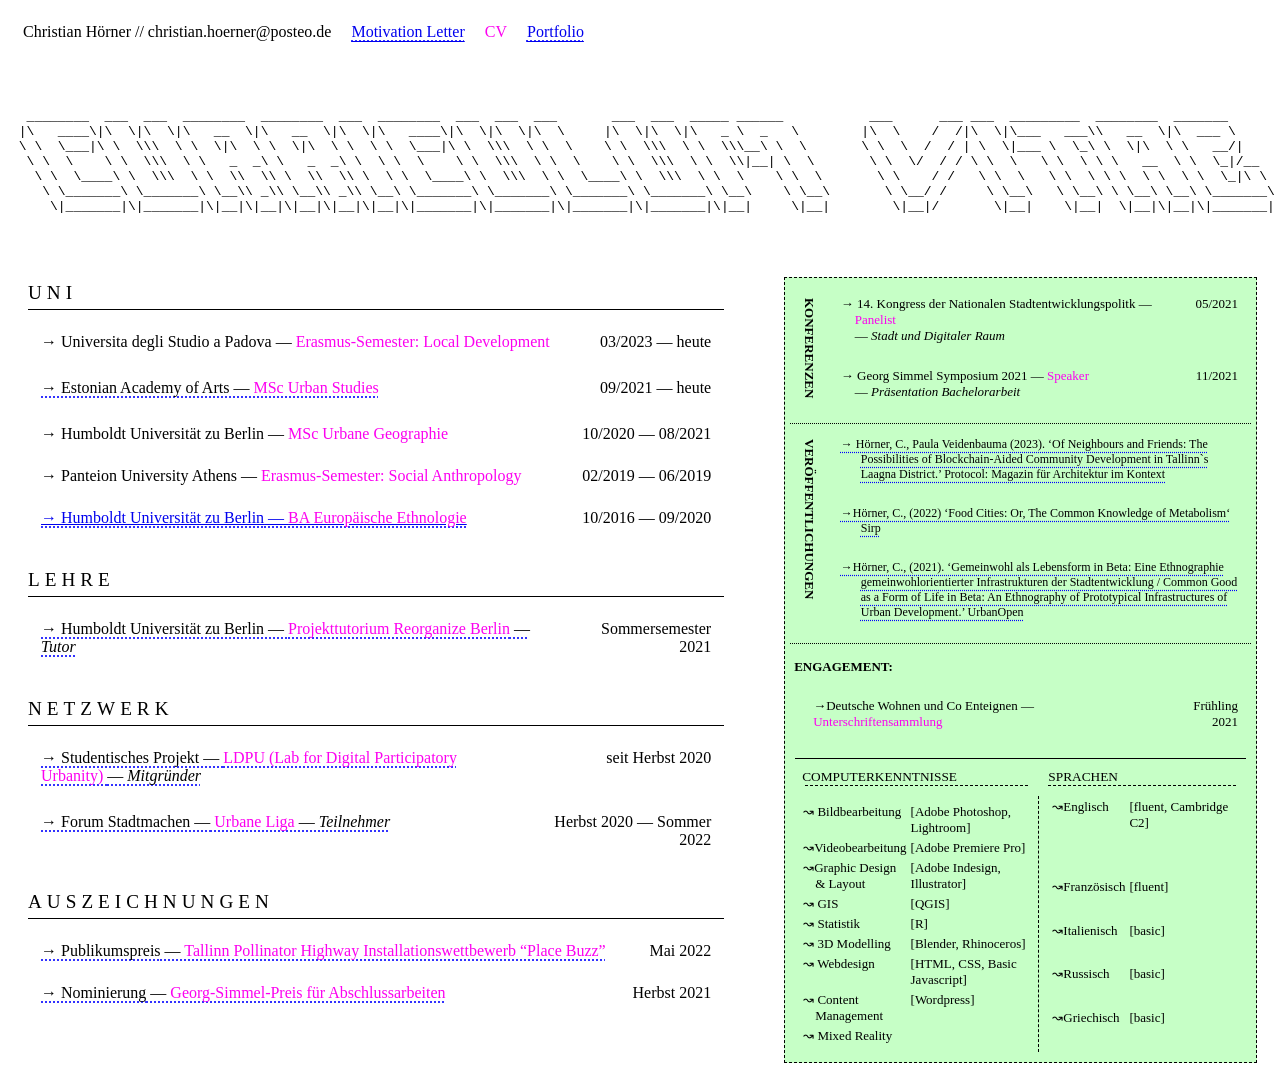
==== cv.html @ 8b1e1972 "Update and rename good_cv_v3.html to cv.html" ====
<head>

    <script type="text/javascript">
      var spanText = function spanText(text) {
      var string = text.innerText;
      var spaned = '';
      for (var i = 0; i < string.length; i++) {
        if(string.substring(i, i + 1) === ' ') spaned += string.substring(i, i + 1);
        else spaned += '<span>' + string.substring(i, i + 1) + '</span>';
      }
      text.innerHTML = spaned;
    }
    
    var headline = document.querySelector("h1");
    
    spanText(headline);
    
    let animations = document.querySelectorAll('.animation');
    
    animations.forEach(animation => {
      let letters = animation.querySelectorAll('span');
      letters.forEach((letter, i) => {
        letter.style.animationDelay = (i * 0.1) + 's';
      })
    })
    
      function toggle(id){
        var e = document.getElementById(id);
         
        if (e.style.display == "none"){
           e.style.display = "";
        } else {
           e.style.display = "none";
        }
      }
      function show_moti(id) {
        document.getElementById("moti").style.display = 'block'
        document.getElementById("portfolio1").style.display = 'none'
        document.getElementById("portfolio2").style.display = 'none'
        document.getElementById("cv1").style.display = 'none'
        document.getElementById("cv2").style.display = 'none'
      }
      function show_cv(id) {
        document.getElementById("cv1").style.display = 'block'
        document.getElementById("cv2").style.display = 'block'
        document.getElementById("portfolio1").style.display = 'none'
        document.getElementById("portfolio2").style.display = 'none'
        document.getElementById("moti").style.display = 'none'
    
    
    
      }
      function show_portfolio(id) {
        document.getElementById("portfolio1").style.display = 'block'
        document.getElementById("portfolio2").style.display = 'block'
        document.getElementById("cv1").style.display = 'none'
        document.getElementById("cv2").style.display = 'none'
        document.getElementById("moti").style.display = 'none'
    
      }
    </script>
    <style>
        onload {
            animation: blink;
            animation-delay: 0;
        }
        p {
          margin: 10px ; font-weight: 100px; font-family:"tobiasregular";
        }
        .details{
            font-size: 14px;
        }
        h1{
          font-size: larger; 
          font-weight: 100; 
          /* text-decoration: underline;  */
          text-underline-offset: 10px;
          /* text-underline-position: above; */
          margin-top: 15px; 
          margin-bottom: 10px;
          /* writing-mode: vertical-lr; */
          /* text-orientation: upright; */
          /* border-right: 1px dotted black; */
          padding-bottom: 5px;
          border-bottom: 1px solid black;
          letter-spacing: 5px;
          font-family: "denimregular";
          
    
        }
        h2{
            font-size: small; 
          /* font-weight: bold;  */
          /* text-decoration: underline;  */
          margin-top: 15px; 
          margin-bottom: 10px;
          writing-mode: vertical-lr;
          /* text-orientation: upright; */
          /* border-right: 1px dotted black; */
          /* padding: 5px; */
          font-family: "denimregular"
        }
        h5{
          margin-bottom: 5px; margin-top: 5px ; font-family:"denimregular"; font-size: large; text-decoration: underline;
        }
        
        div {
          margin: 5px;
          /* border: 1px dotted black; */
          /* width: 50%; */
        }
        img{
          margin: 10px;
        }
        .imagess{
          max-height: 100vh;
          height: 100%;
          width: 100%;
          /* object-fit: fill; */
        }
        .image_writing{
          max-height: 200px;
        }
    
        .image_ud{
          max-width: 100%;
        }
        .section_heading{
          text-align: left;
          margin-top: 7%;
          margin-bottom: 50px;
          margin-left: -50px;
          /* margin-right: auto; */
          padding-top: 50px;
        }
        .non-writing-descriptor{
          background-color: rgba(0, 0, 255, 0.078);
        }
        
        .subtable{
            border: none;
            margin: 5px;
            margin-left: 100px;
            /* margin-right: auto; */         
        }
        .pagediv{
            margin-left: auto;
            margin-right: auto;
            border: 1px black;
            align-items: center;
            display: flex;
            flex-direction: column;
        }
        .title{
            /* margin: 5px; */
            /* margin-left: -50px; */
            /* border: 3px solid rgb(0, 255, 0); */
            max-width: 1200px;
            margin-top: 50px;
            margin-left: auto;
            margin-right: auto;
        }
        .h1{
            margin-top: 20px;
            /* border-bottom: 3px dashed rgb(252, 1, 240); */
            /* margin-left:  -70px; */
            display: block;
            font: 700;
        }
        .entry_last{
            font-style: italic;
        }
        .position{
            color: rgb(252, 1, 240);
        }
        .institution{
            text-shadow: 2px;
            font-weight: 200;
        }
        .date{
            text
        }
        .quote{
            margin-left: 20px;
            display: block;
            font-size: 12px
        }
        h1 span {
      display: inline-block;
      animation: slideLeft 1.5s forwards;
      opacity: 0;
      transition-timing-function: cubic-bezier(0.075, 0.82, 0.165, 1);
      }
    
      table {
      /* border:2px solid rgb(252, 1, 240); */
      width: 100%;
      /* max-width: 1000px; */
      /* margin-left: auto; */
      /* margin-right: auto; */
        }
        td, th {
            /* border: 1px dotted rgb(39, 1, 252);  */
            vertical-align: top;
            max-width: 1000px;
            font-family:"tobiasregular";
        }
        tr {
        }
        button {
        margin: 7px;
        color: blueviolet;
        }
        .aligncenter{
        text-align: center;
      }
        /* hr{ */
            width: 100%;
            color: rgb(255, 0, 255);
            border-style: dashed;
            size: 1px;
        }
        .cv{
            border-left: 3px solid rgb(93, 252, 1);
        }
        .container_a{
            display: flex;
            flex-direction: row;
        }
        .container_b{
            display: flex;
            flex-direction: column;
        }
        nav{
            position: fixed;
            width: 100%;
            margin-left: 50px;
        }
        ul li{
        margin-left: 2em;
        text-indent: -2em;
        }
        .link {
          text-decoration: underline;
          color: blue;
        }
        .entries {
          margin-top: 20px;
          border: 1px solid rgb(252, 1, 240);
          padding: 10px;
        }
        .moti {
          /* margin-top: 200px; */
        }
        .c1 {
          color:#000000;
          font-weight:400;
          text-decoration:none;
          vertical-align:baseline;
          font-size:11pt;
          font-family:"Arial";
          font-style:normal}
        .c0 {
          padding-top:0pt;
          padding-bottom:0pt;
          line-height:1.15;
          orphans:2;
          widows:2;
          text-align:left}
        .c2 {
          height:11pt
        }
        .c3{
          background-color:#ffffff;
          max-width:451.4pt;
          padding:72pt 72pt 72pt 72pt}
        .cv_grid_row {
            display: flex;
            flex-direction: row;
            /* height:100vh ; */
            /* border: #000000 1px solid; */
            /* flex-wrap: wrap; */
        } 
        .cv_grid_column_left {
            display: flex;
            flex-direction: column;
            /* border-top: 1px dotted black; */
            width: 60%;
            margin-right: 50px;
        }
        .cv_grid_column_right {
            display: flex;
            flex-direction: column;
            border: 1px dashed black;
            width: 40%;
            background-color: rgba(0, 255, 0, 0.224);
            margin-top: 30px;
            height: fit-content;
        }
        .category_left {
            border-top: 1px dotted black;
            /* display: flex; */
            /* flex-direction: row; */

        }
        .category_right {
            /* border-top: 1px dotted black; */
            display: flex;
            flex-direction: row;
        }   
        .category_right_b {
            /* border-top: 1px dotted black; */
            display: flex;
            flex-direction: column;
        }
        .hyperlink {
            cursor: help;
            /* color: blue; */
            /* text-decoration: underline; */
            /* color: blue; */
            text-decoration: underline dotted;
            text-decoration-color: blue;
            text-underline-offset: 4px;
        }
        .hyperlink_b {
            cursor: alias;
            color: blue;
            /* text-decoration: underline; */
            /* color: blue; */
            text-decoration: underline dotted;
            text-decoration-color: blue;
            text-underline-offset: 4px;
            text-align: right;
        }
        .hyperlink_c {
            cursor: alias;
            /* color: blue; */
            /* text-decoration: underline; */
            /* color: blue; */
            text-decoration: underline dotted;
            text-decoration-color: blue;
            text-underline-offset: 4px;
            text-align: right;
        }
        .hyperlink_veröffentlichung {
            cursor: alias;
            text-decoration: underline dotted;
            text-decoration-color: blue;
            text-underline-offset: 4px;
            /* text-align: right; */
            margin-left: 20px;
            display: block;
            font-size: 12px
        }
        .hyperlink_top {
            /* cursor: help; */
            color: blue;
            /* text-decoration: underline; */
            /* color: blue; */
            text-decoration: underline dotted;
            text-decoration-color: blue;
            text-underline-offset: 4px;
        }
        .hyperlink:hover .position, 
        .hyperlink:hover {
            color: rgb(93, 252, 1);
            text-decoration-color: rgb(93, 252, 1);
        }
        .hyperlink_b:hover .position, 
        .hyperlink_b:hover {
            color: rgb(93, 252, 1);
            text-decoration-color: rgb(93, 252, 1)
        }
        .hyperlink_c:hover .position, 
        .hyperlink_c:hover {
            color: rgb(252, 252, 1);
            text-decoration-color: rgb(93, 252, 1)
        }
        .hyperlink_veröffentlichung:hover .position, 
        .hyperlink_veröffentlichung:hover {
            color: rgb(93, 252, 1);
            text-decoration-color: rgb(93, 252, 1)
        }
        .hyperlink_top:hover .position, 
        .hyperlink_top:hover {
            color: rgb(252, 1, 240);
            text-decoration-color: rgb(252, 1, 240);
        }
        .blinking-text {
        animation: blink 1.5s ease-in-out 3;
      }
      @keyframes slideLeft {
      from {
        opacity: 0;
        transform: translateX(200px);
      } 
      to {
        opacity: 1;
        transform: translateX(0%);
      }
      }
      @keyframes blink {
        0% { opacity: 1; }
        50% { opacity: 0; }
        100% { opacity: 1; }
      }

      @font-face {
        font-family: 'tobiasregular';
        src: url('https://endboss-hire-chris.hotglue.me/data.head.167361035856') format('woff2'),
             url('https://endboss-hire-chris.hotglue.me/data.head.167361035855') format('woff');
        font-weight: normal;
        font-style: normal;
    
        }
        @font-face {
            font-family: 'tobiasbold';
            src: url('https://endboss-hire-chris.hotglue.me/data.head.167361035392') format('woff2'),
                url('https://endboss-hire-chris.hotglue.me/data.head.167361035391') format('woff');
            font-weight: normal;
            font-style: normal;
    
        }
        @font-face {
            font-family: 'denimbold';
            src: url('https://endboss-hire-chris.hotglue.me/data.head.167371999521') format('woff2'),
                url('https://endboss-hire-chris.hotglue.me/data.head.167371999520') format('woff');
            font-weight: normal;
            font-style: normal;
    
        }
        @font-face {
            font-family: 'denimregular';
            src: url('https://endboss-hire-chris.hotglue.me/data.head.167371999521') format('woff2'),
                url('https://endboss-hire-chris.hotglue.me/data.head.167371999520') format('woff');
            font-weight: normal;
            font-style: normal;
    
        }
    </style>
    </head>
<body>
    <header>
        <!-- <div class="pagediv"> -->
            <div class="container_a" style="padding-top: 5px;">
                    <p>
                        Christian Hörner // christian.hoerner@posteo.de
                    </p>
                    <p class="hyperlink_top">
                        <a href="https://endboss-hire-chris.hotglue.me/start" /*onclick="show_moti(id)"*/>Motivation Letter</a>
                    </p>
                </td>
                <td>
                    <p style="color: rgb(252, 1, 240);">
                        CV
                    </p>
                </td>
                <td>
                    <p class="hyperlink_top">
                        <a href="https://endboss-hire-chris.hotglue.me/portfolio" onclick="show_portfolio(id)">Portfolio</a>
                    </p>
                </td>
            </tr>
        </div>
    </header>
<header>
    <table>
        <tr>
            <td>
            <p class="title">
                <pre>
  ________  ___  ___  ________  ________  ___  ________  ___  ___  ___       ___  ___  _____ ______           ___      ___ ___  _________  ________  _______      
 |\   ____\|\  \|\  \|\   __  \|\   __  \|\  \|\   ____\|\  \|\  \|\  \     |\  \|\  \|\   _ \  _   \        |\  \    /  /|\  \|\___   ___\\   __  \|\  ___ \     
 \ \  \___|\ \  \\\  \ \  \|\  \ \  \|\  \ \  \ \  \___|\ \  \\\  \ \  \    \ \  \\\  \ \  \\\__\ \  \       \ \  \  /  / | \  \|___ \  \_\ \  \|\  \ \   __/|    
  \ \  \    \ \  \\\  \ \   _  _\ \   _  _\ \  \ \  \    \ \  \\\  \ \  \    \ \  \\\  \ \  \\|__| \  \       \ \  \/  / / \ \  \   \ \  \ \ \   __  \ \  \_|/__  
   \ \  \____\ \  \\\  \ \  \\  \\ \  \\  \\ \  \ \  \____\ \  \\\  \ \  \____\ \  \\\  \ \  \    \ \  \       \ \    / /   \ \  \   \ \  \ \ \  \ \  \ \  \_|\ \ 
    \ \_______\ \_______\ \__\\ _\\ \__\\ _\\ \__\ \_______\ \_______\ \_______\ \_______\ \__\    \ \__\       \ \__/ /     \ \__\   \ \__\ \ \__\ \__\ \_______\
     \|_______|\|_______|\|__|\|__|\|__|\|__|\|__|\|_______|\|_______|\|_______|\|_______|\|__|     \|__|        \|__|/       \|__|    \|__|  \|__|\|__|\|_______|
                </pre>
            </p>
            </td>
        </tr>
    </table>
</header>
<div id="cv2" /*style="display: none;">
<section /*class="container_a"*/>
<div class="cv_grid_row">
    <div class="cv_grid_column_left"> 
        <div style="padding-top: 10px;" class="category" id="education">
            <h1>UNI</h1>
            <table id="education">
            <tr>
                <td>
                    <p /*class="hyperlink">
                        <a onclick="javascript:toggle('f1')">
                        &#8594; Universita degli Studio a Padova — <span class="position">Erasmus-Semester: Local Development</span></a>
                    </p>
                </td>
                <td style="/*width: 200px;*/ text-align: right;">
                    <p>03/2023 — heute</p>
                </td>
            </tr>
            <tr>
            <td colspan="3" class="quote">
                <div id="f1" style="display: none;">
                    <p>
                        &#8690; iyes yes wvery coll univresity u learned to much lolllllllllllllllhhhhhhhhhhhhhhhhhhhhhhhhhh iruhfjefoijeqoifj
                                wqifjiewjfiew uehfuewhjifjewifjiewjf oiew jfoijew foi jfe
                    </p>
                </div>
            </td>
            </tr>
                <tr>
                    <td>
                        <p>
                            <a onclick="javascript:toggle('f2')">
                                <span class="hyperlink">&#8594; Estonian Academy of Arts — <span class="position"> MSc Urban Studies</span>
                            </a>
                        </p>
                    </td>
                    <td style="/*width: 200px;*/ text-align: right;">
                        <p>
                            09/2021 — heute
                        </p>
                    </td>
                </tr>
                <tr>
                    <td colspan="3" class="quote">
                        <div id="f2" style="display: none;">
                            <ul>
                                <li>&#x2022; Entwicklung einer kontextorientierten Forschungs- und Recherchepraxis</li>
                                <li>&#x2022; Erprobung verschiedener Projektformen vom klassischen Text, Kunst im öffentlichen Raum und neuen Medien</li>
                                <li>&#x2022; Erarbeitung einer breiten Theoriebasis  und Kenntnis aktueller und klassischer Diskurse der Stadtforschung</li>
                                <li>&#x2022; Artikulierung einer interdisziplinären Sprache zwischen verschiedenen Disziplinen der urbanen Praxis</li>
                            </ul>
                            
                            <!-- <button data-href="https://www.artun.ee/en/curricula/urban-studies/" onclick="window.open(this.getAttribute('data-href')); return false;"> -->
                                <p class="hyperlink_b" data-href="https://www.artun.ee/en/curricula/urban-studies/" onclick="window.open(this.getAttribute('data-href')); return false;">                
                                    &#8594; mehr dazu
                                </p>
                            <!-- </button> -->
                        </div>
                    </td>
                    </tr>
                    <tr>
                    <td>
                        <p>
                            &#8594;<span class="institution"> Humboldt Universität zu Berlin </span> — <span class="position"> MSc Urbane Geographie</span>
                        </p>
                    </td>
                    <td>
                        <p style="/*width: 200px;*/ text-align: right;">
                            10/2020 — 08/2021
                        </p>
                    </td>
                </tr>
                <tr>
                    <td>
                        <p>
                            &#8594;<span class="institution"> Panteion University Athens</span> — <span class="position"> Erasmus-Semester: Social Anthropology</span>
                        </p>
                        <td style="/*width: 200px;*/ text-align: right;">
                            <p>
                                02/2019 — 06/2019
                            </p>
                        </td>
                    </tr>
                </td>
                <tr>
                    <td>
                        <p>
                            <a href="javascript:toggle('f6')">
                            <span class="hyperlink">&#8594;<span class="institution"> Humboldt Universität zu Berlin</span> — <span class="position"> BA Europäische Ethnologie</span></span>
                            </a>
                        </p>
                    </td>
                    <td style="min-width: max-content; text-align: right;">
                        <p>
                            10/2016 — 09/2020
                        </p>
                    </td>
                </tr>
                <tr>
                    <td colspan="3" class="quote">
                        <div id="f6" style="display: none;">
                            <ul>
                                <li>&#x2022; Bachelorarbeit "Gemeinwohl als Lebensform in Beta: Eine Ethnografie prototypischer Infrastrukturen der gemeinwohlorientierten Stadtentwicklung", bewertet mit 1,0</li>
                            </ul>
                            
                            <!-- <button data-href="https://www.artun.ee/en/curricula/urban-studies/" onclick="window.open(this.getAttribute('data-href')); return false;"> -->
                                <p class="hyperlink_b" data-href="https://rs.cms.hu-berlin.de/urbanopen/pages/view.php?ref=32&k=" onclick="window.open(this.getAttribute('data-href')); return false;">                
                                    &#8594; Thesis lesen
                                </p>
                            <!-- </button> -->
                        </div>
                    </td>
                    </tr>
                </table>
        </div>
        <div class="category" style="align-items: center;" >
            <h1 id="lehre">
                LEHRE
            </h1>
            <table id="teaching" style="height: fit-content;">
                        </td>
                      </tr>
                    <tr>
                        <td>
                            <p>
                                <a onclick="javascript:toggle('f3')">
                                <span class="hyperlink">&#8594; Humboldt Universität zu Berlin — <span class="position"> Projekttutorium Reorganize Berlin</span> — <span class="entry_last">Tutor </span>
                                </a>
                            </p>
                        </td>
                        <td style="min-width: max-content; text-align: right;">
                            <p>
                                Sommersemester 2021
                            </p>
                        </td>
                    </tr>
                    <tr>
                        <td span="3" class="quote">
                    <div id="f3" style="display: none;">
                        <ul> 
                            <li>&#x2022; Entwicklung eines Konzepts für eine zweisemestrige, von Studierenden geleiteten Lehrveranstaltung zum Thema Selbstorganisation im städtischen Kontext</li>
                            <li>&#x2022; Einsemestrige Lehrtätigkeit im Rahmen des Kurses</li>
                        </ul>
                        <!-- <button data-href="https://endboss-hire-chris.hotglue.me/data.head.168130732794" onclick="window.open(this.getAttribute('data-href')); return false;"> -->
                            <p class="hyperlink_b" data-href="https://endboss-hire-chris.hotglue.me/data.head.168130732794" onclick="window.open(this.getAttribute('data-href')); return false;">&#8594; Zine lesen
                        <!-- </button> -->
                        </p>
                    </td>
                    </tr>
                </table>
        </div>
        <div class="category">
            <h1>NETZWERK</h1>                           
            <table id="network">
                <tr>
                    <td>
                          <p>
                                <a onclick="javascript:toggle('f4')">
                                    <span class="hyperlink">&#8594; Studentisches Projekt — <span class="position"> LDPU (Lab for Digital Participatory Urbanity) </span> — <span class="entry_last"> Mitgründer</span>
                                </a>
                          </p>
                      </td>
                      <td style="/*width: 200px;*/ text-align: right;">
                          <p>
                              seit Herbst 2020
                          </p>
                      </td>
                  </tr>
                  <tr>
                    <td span="3" class="quote">
                <div id="f4" style="display: none;">
                    <ul>
                        <li>&#x2022; LDPU ist eine Platform die mit verschiedene Arten von Wissenproduktion und Kommunikation experimentiert und sich 
                        dabei hauptsächlich auf Problemstellungen von digitaler Demokratie und Stadt fokussiert</li>
                    </ul>
                    <!-- <button data-href="https://www.instagram.com/ldpu_berlin/" onclick="window.open(this.getAttribute('data-href')); return false;"> -->
                        <p class="hyperlink_b" data-href="https://www.instagram.com/ldpu_berlin/" onclick="window.open(this.getAttribute('data-href')); return false;">
                            &#8594; Instagram
                        </p>
                    <!-- </button> -->
                </td>
                </tr>
                  <tr>
                    <td>
                        <p>
                            <a onclick="javascript:toggle('f5')">
                                <span class="hyperlink"> &#8594; <span class="institution">Forum Stadtmachen —<span class="position"> Urbane Liga</span> —<span class="entry_last"> Teilnehmer</span></span>
                            </a>
                        </p>

                    
                    </td>
                    <td style="min-width: max-content; text-align: right;">
                        <p>
                            Herbst 2020 — Sommer 2022
                        </p>
                    </td>
                </tr>
                <tr>
                    <td span="3" class="quote">
                        <div id="f5" style="display: none;">
                    <ul> 
                        <li>&#x2022; Teilnahme am vom Bund geförderten Forum für junge Stadtmacher*innen</li> 
                        <li>&#x2022; Forschung und Entwicklung neuer Konzepte für eine partizipative städtische Praxis</li>
                        <li>&#x2022; Präsentation der Ergebnisse vor Verantwortlichen aus der Politik </li>
                    </ul>
                    <!-- <button data-href="" onclick="window.open(this.getAttribute('data-href')); return false;"> -->
                        <p class="hyperlink_b" data-href="https://urbane-liga.de/akteure/jahrgang-20-21/lab-for-digital-participatory-urbanity-berlin/" onclick="window.open(this.getAttribute('data-href')); return false;">&#8594; mehr dazu
                        </p>
                    <!-- </button> -->
                </div>
                </td>
                </tr>
                </table>
        </div>
        <div class="category">
            <h1>AUSZEICHNUNGEN</h1>
            <table id="awards">
                <tr>
                    <td>
                            <p data-href="https://www.putukavail.ee/akadeemia?lang=en" onclick="window.open(this.getAttribute('data-href')); return false;">
                                <span class="hyperlink_c">&#8594; <span>Publikumspreis</span> — <span class="position">Tallinn Pollinator Highway Installationswettbewerb “Place Buzz”</span></span>
                            </p>
                        </td>
                        <td style="/*width: 200px;*/ text-align: right;">
                            <p>
                                Mai 2022
                            </p>
                        </td>
                    </tr>
                    <tr>
                        <td>
                            <p data-href="https://www.gsz.hu-berlin.de/de/auszeichnungen#georg" onclick="window.open(this.getAttribute('data-href')); return false;" >
                                <span class="hyperlink_c">&#8594; <span class="institution">Nominierung</span> — <span class="position">Georg-Simmel-Preis für Abschlussarbeiten</span></span>
                            </p>
                        </td>
                        <td style="/*width: 200px;*/ text-align: right;">
                            <p>
                                Herbst 2021
                            </p>
                        </td>
                    </tr>
                </table>
        </div>
    </div>
    <div class="cv_grid_column_right" style="font-size: smaller;">
        <div class="category_right">
                    <h2>
                        KONFERENZEN
                        <!-- <pre> -->
    <!-- ░█▀▀░█▀█░█▀█░█▀▀░█▀▀░█▀▄░█▀▀░█▀█░█▀▀░█▀▀░█▀▀ -->
    <!-- ░█░░░█░█░█░█░█▀▀░█▀▀░█▀▄░█▀▀░█░█░█░░░█▀▀░▀▀█ -->
    <!-- ░▀▀▀░▀▀▀░▀░▀░▀░░░▀▀▀░▀░▀░▀▀▀░▀░▀░▀▀▀░▀▀▀░▀▀▀ -->
                        <!-- </pre> -->
                        </h2>
        <table id="conferences" style="font-size: small;">
            <tr>
                <td>
                    <p style="margin-left: 24px;">
                        <span style="margin-left: -14px;">&#8594;</span> <span class="institution">14. Kongress der Nationalen Stadtentwicklungspolitk</span> — <span class="position">Panelist</span> <br> — <span class="entry_last">Stadt und Digitaler Raum</span>
                    </p>
                </td>
                <td>
                    <p style="text-align: right">
                        05/2021
                    </p>
                </td>
            </tr>
            <tr>
                <td>
                    <p style="margin-left: 24px;">
                        <span style="margin-left: -14px;" class="institution">&#8594; Georg Simmel Symposium 2021</span> — <span class="position">Speaker</span><br> — <span class="entry_last"> Präsentation Bachelorarbeit</span>
                    </p>
                </td>
                <td>
                    <p style="text-align: right">
                        11/2021
                    </p>
                </td>
            </tr>
                </table>
            </div>
        <div id="publications" class="category_right" style="border-top: 1px dotted black;">
            <h2>
                            VERÖFFENTLICHUNGEN
                            <!-- <pre> -->
        <!-- ░█▀█░█░█░█▀▄░█░░░▀█▀░█▀▀░█▀█░▀█▀░▀█▀░█▀█░█▀█░█▀▀ -->
        <!-- ░█▀▀░█░█░█▀▄░█░░░░█░░█░░░█▀█░░█░░░█░░█░█░█░█░▀▀█ -->
        <!-- ░▀░░░▀▀▀░▀▀░░▀▀▀░▀▀▀░▀▀▀░▀░▀░░▀░░▀▀▀░▀▀▀░▀░▀░▀▀▀ -->
                            <!-- </pre> -->
                        </h2>
                    </td>
                </tr>
                <table id="publications" style="font-size: small;"> 
                <tr>
                    <td>
                        <p>
                            <a data-href="https://endboss-hire-chris.hotglue.me/portfolio/#protocol"; onclick="window.open(this.getAttribute('data-href')); return false;">
                            <span class="hyperlink_veröffentlichung"><span style="margin-left: -20px;">&#8594;</span> Hörner, C., Paula Veidenbauma (2023). ‘Of Neighbours and Friends: The Possibilities of Blockchain-Aided Community Development in Tallinn`s Laagna District.’ Protocol: Magazin für Architektur im Kontext</span>
                            </a>
                        </p>
                    </td>
                </tr>
                <tr>
                    <td>
                        <p>
                            <a data-href="https://endboss-hire-chris.hotglue.me/portfolio/#sirp"; onclick="window.open(this.getAttribute('data-href')); return false;">
                            <span class="hyperlink_veröffentlichung"><span style="margin-left: -20px ;">&#8594;</span>Hörner, C., (2022) ‘Food Cities: Or, The Common Knowledge of Metabolism‘ Sirp</span></a>
                        </p>
                    </td>
                </tr>
                <tr>
                    <td>
                        <p>
                            <a data-href="https://rs.cms.hu-berlin.de/urbanopen/pages/view.php?ref=32&k="; onclick="window.open(this.getAttribute('data-href')); return false;">
                            <span class="hyperlink_veröffentlichung"><span style="margin-left: -20px ;">&#8594;</span>Hörner, C., (2021). ‘Gemeinwohl als Lebensform in Beta: Eine Ethnographie gemeinwohlorientierter Infrastrukturen der Stadtentwicklung / Common Good as a Form of Life in Beta: An Ethnography of
                                Prototypical Infrastructures of Urban Development.’ UrbanOpen</span></a>
                        </p>
                    </td>
                </tr>
                </table>
        </div>  
        <div class="category_right_b" style="border-top: 1px dotted black;">
            <h2 style="font-family: denimregular; font-size: small; writing-mode: horizontal-tb; margin-left: 4px;">
                ENGAGEMENT:
            </h2>
            <table>
                <tr>
                    <td>
                        <p style="font-size: small; margin-left: 20px;">
                            &#8594;<span class="institution">Deutsche Wohnen und Co Enteignen</span> — <span class="position">Unterschriftensammlung</span>
                        </p>
                    </td>
                    <td>
                        <p style="font-size: small; text-align: right;">
                            Frühling 2021
                        </p>
                    </td>
                </tr>
            </table>
</div>      
        <div class="category_right">
                    <div style="display: grid; width: 100%; border-top: 1px solid black;">
                        <p style="border-bottom: 1px dashed black;">
                            <span class="h2" style="margin-left: -3px;">COMPUTERKENNTNISSE</span>
                        </p>
                        <p style="border-bottom: 1px dashed black; grid-column: 2;"> 
                            <span class="institution">SPRACHEN</span>
                        </p>
                        <table style="width: 100%; font-size: small; /*border-left: 1px dashed black;*/ padding: 5px; margin-left: 12px; ">
                            <tr>
                                <td>
                                    <span style="margin-left: -12px;">&#8605;</span> Bildbearbeitung</td>
                                <td /*style="text-align: right;">[Adobe Photoshop, Lightroom]</td>
                            </tr>
                            <tr>
                                <td>
                                    <span style="margin-left: -12px;">&#8605;</span>Videobearbeitung
                                </td>
                                <td /*style="text-align: right;">[Adobe Premiere Pro]
                                </td>
                            </tr>
                            <tr>
                                <td>
                                    <span style="margin-left: -12px;">&#8605;</span>Graphic Design <br> & Layout
                                </td>
                                <td /*style="text-align: right;">[Adobe Indesign, Illustrator]
                                </td>
                            </tr>
                            <tr>
                                <td>
                                    <span style="margin-left: -12px;">&#8605;</span> GIS
                                </td>
                                <td /*style="text-align: right;">
                                    [QGIS]
                                </td>
                            </tr>
                            <tr>
                                <td>
                                    <span style="margin-left: -12px;">&#8605;</span> Statistik
                                </td>
                                <td /*style="text-align: right;">[R]
                                </td>
                            </tr>
                            <tr>
                                <td>
                                    <span style="margin-left: -12px;">&#8605;</span> 3D Modelling
                                </td>
                                <td /*style="text-align: right;">
                                    [Blender, Rhinoceros]
                                </td>
                            </tr>
                            <tr>
                                <td>
                                    <span style="margin-left: -12px;">&#8605;</span> Webdesign
                                </td>
                                <td /*style="text-align: right;">
                                    [HTML, CSS, Basic Javascript]
                                </td>
                            </tr>
                            <tr>
                                <td>
                                    <span style="margin-left: -12px;">&#8605;</span> Content <br> Management
                                </td>
                                <td /*style="text-align: right;">
                                    [Wordpress]
                                </td>
                            </tr>
                            <tr>
                                <td>
                                    <span style="margin-left: -12px;">&#8605;</span> Mixed Reality
                                </td>
                            </tr>
                        </table>
                        <table style="font-size: small; border-left: 1px dashed black; ">
                            <tr>
                                <td style="display:block; margin-left: 10px;">
                                &#8605;Englisch
                                </td>
                                <td style="/*text-align: right;">
                                    [fluent, Cambridge C2]
                                </td>
                            </tr>
                            <tr>
                                <td style="display:block; margin-left: 10px;">
                                    &#8605;Französisch
                                </td>
                                <td style="/*text-align: right;">
                                    [fluent]
                                </td>
                            </tr>
                            <tr>
                                <td style="display:block; margin-left: 10px;">
                                    &#8605;Italienisch
                                </td>
                                <td style="/*text-align: right;">
                                    [basic]
                                </td>
                            </tr>
                            <tr>
                                <td style="display:block; margin-left: 10px;">
                                    &#8605;Russisch
                                </td>
                                <td style="/*text-align: right;">
                                    [basic]
                                </td>
                            </tr>
                            <tr>
                                <td style="display:block; margin-left: 10px;">
                                    &#8605;Griechisch
                                </td>
                                <td style="/*text-align: right;">
                                    [basic]
                                </td>
                            </tr>
                        </table>
                    </div>
        </div>
        </div>
    </div>
</section>
</div>
</body>
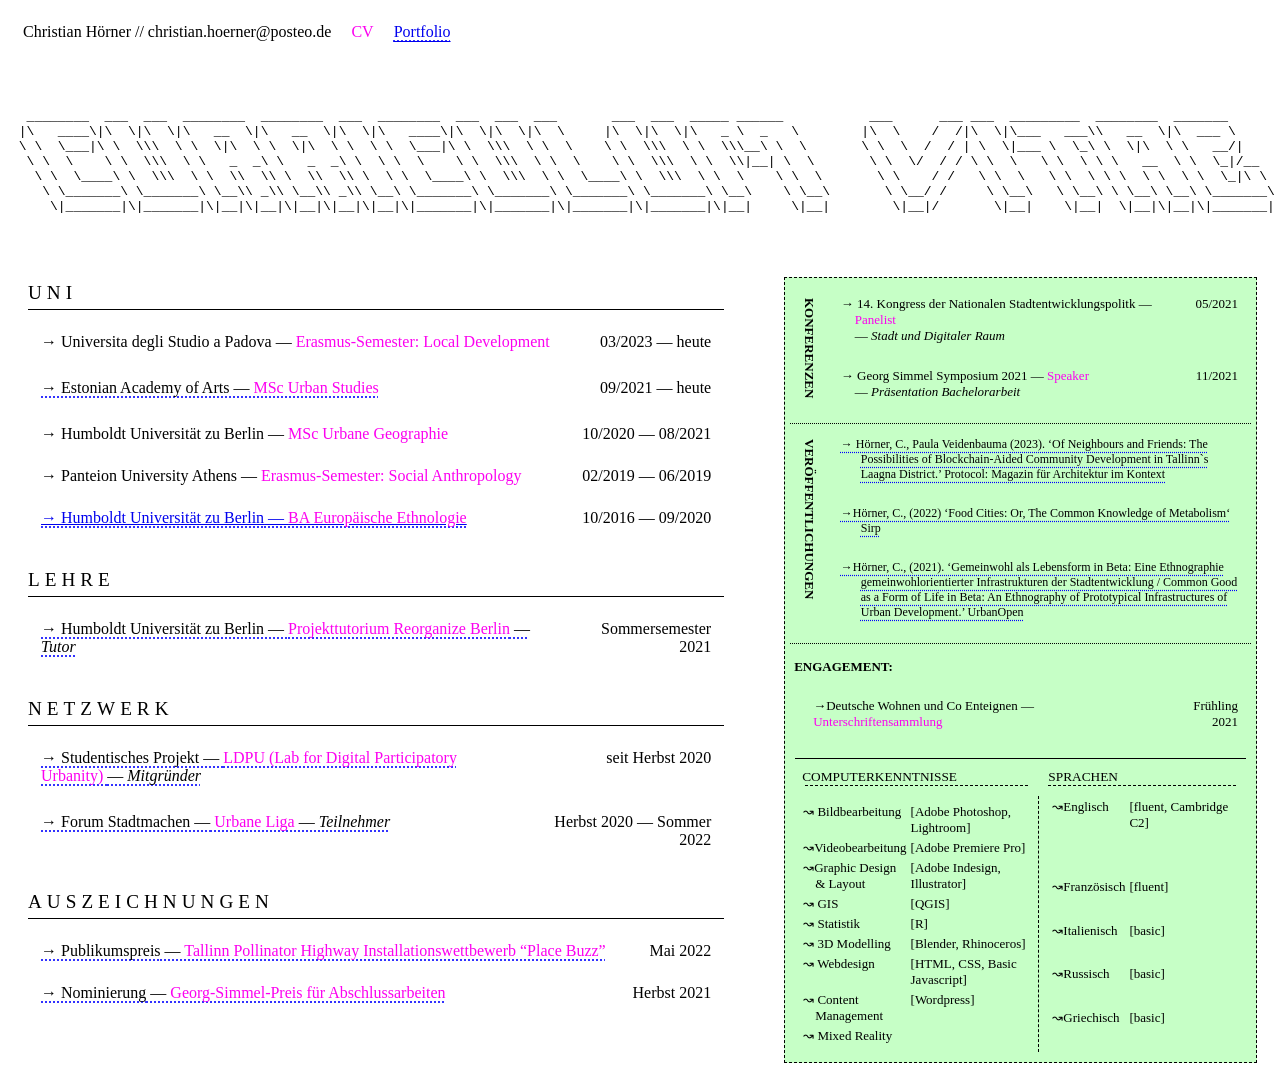
==== commit cb77d1ff: "Removed "Motivation Letter" Button" ====
--- a/cv.html
+++ b/cv.html
@@ -446,10 +446,6 @@
                     <p>
                         Christian Hörner // christian.hoerner@posteo.de
                     </p>
-                    <p class="hyperlink_top">
-                        <a href="https://endboss-hire-chris.hotglue.me/start" /*onclick="show_moti(id)"*/>Motivation Letter</a>
-                    </p>
-                </td>
                 <td>
                     <p style="color: rgb(252, 1, 240);">
                         CV
@@ -945,3 +941,4 @@
 </section>
 </div>
 </body>
+
